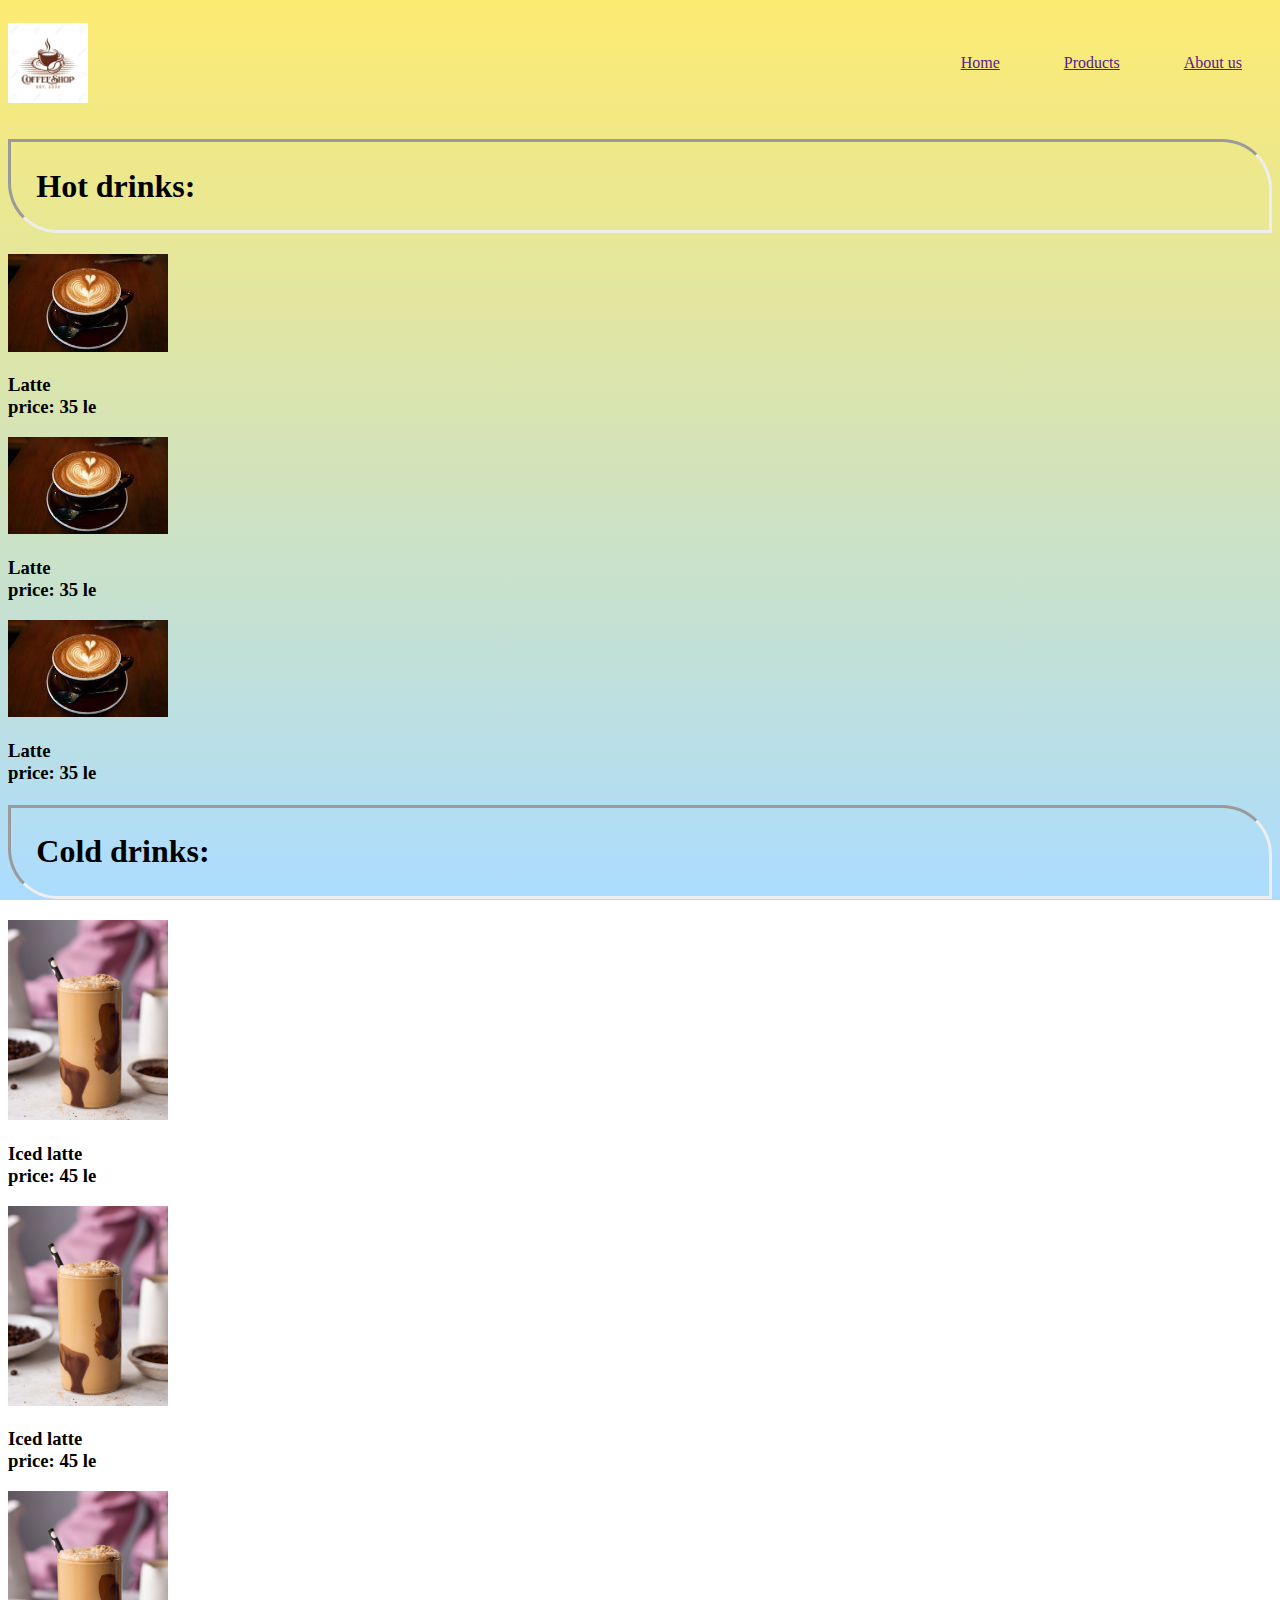
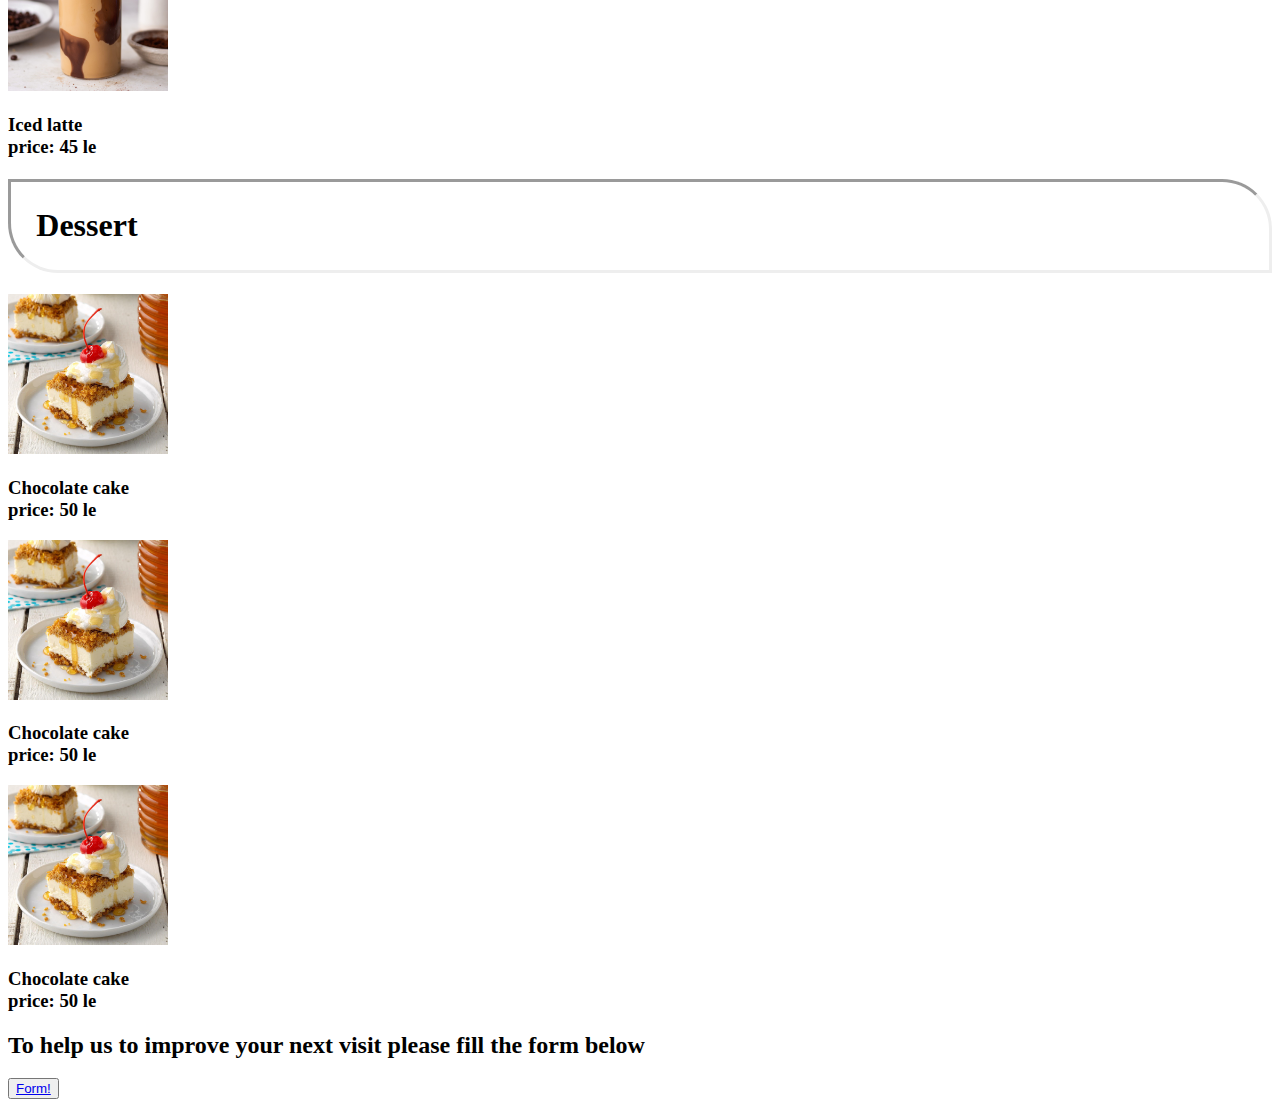
==== index.html @ 6fc0330f "first commit" ====
<!DOCTYPE html>
<html>
    <head>
        <title>Coffeeshop products</title>
       <link rel="stylesheet" type="text/css" href="styles.css">
    </head>
    <header>
        <img src="images/coffee logo.webp" width="80px" >
        <ul>
            <li><a href="">Home</a></li>
            <li><a href="">Products</a></li>
            <li><a href="">About us</a></li>
        </ul>
    </header>
    <body >
       <div>
       <h1>Hot drinks:</h1>
       <div>
        <img src="images/hot drinks.jfif" width="160px">
        <h3>
            Latte<br>
            price: 35 le
        </h3>
       </div>
       <div>
        <img src="images/hot drinks.jfif" width="160px">
        <h3>
            Latte<br>
            price: 35 le
        </h3>
       </div>
       <div>
        <img src="images/hot drinks.jfif" width="160px">
        <h3>
            Latte<br>
            price: 35 le
        </h3>
       </div>
    </div>
     <h1>Cold drinks:</h1>
     <div>
        <img src="images/cold drinks.jpg" width="160px">
        <h3>
            Iced latte<br>
            price: 45 le
        </h3>
       </div>
       <div>
        <img src="images/cold drinks.jpg" width="160px">
        <h3>
            Iced latte<br>
            price: 45 le
        </h3>
       </div>
       <div>
        <img src="images/cold drinks.jpg" width="160px">
        <h3>
            Iced latte<br>
            price: 45 le
        </h3>
       </div>
       <h1>Dessert</h1>
       <div>
        <img src="images/dessert.jpg" width="160px">
        <h3>
           Chocolate cake<br>
            price: 50 le
        </h3>
       </div>
       <div>
        <img src="images/dessert.jpg" width="160px">
        <h3>
           Chocolate cake<br>
            price: 50 le
        </h3>
       </div>
       <div>
        <img src="images/dessert.jpg" width="160px">
        <h3>
           Chocolate cake<br>
            price: 50 le
        </h3>
       </div>

  
  <h2>To help us to improve your next visit please fill the form below</h2>  
  <button>
      <a href="form.html">
      Form!
      </a>
    </button>
 </body>
    <footer>

    </footer>
</html>
---- styles.css ----
html{
    background: linear-gradient(#FDEB71, #ABDCFF) ;
    background-repeat: no-repeat;
    background-position: center;
    background-size: cover;
    background-attachment: fixed;
}
header{
    display:flex;
    justify-content: space-between;
    align-items: center ;
}
header ul li {
    display: inline-block;
    margin: 10px;
    padding: 20px;
    color: aquamarine;
}
p{
    background-color: white;
    color: black;
    font-family: "Ink Free ";
}
h1{
    font-weight: bold;
    border-style: inset;
    padding: 2%;
    border-bottom-left-radius: 50px;
    border-top-right-radius: 50px;
}
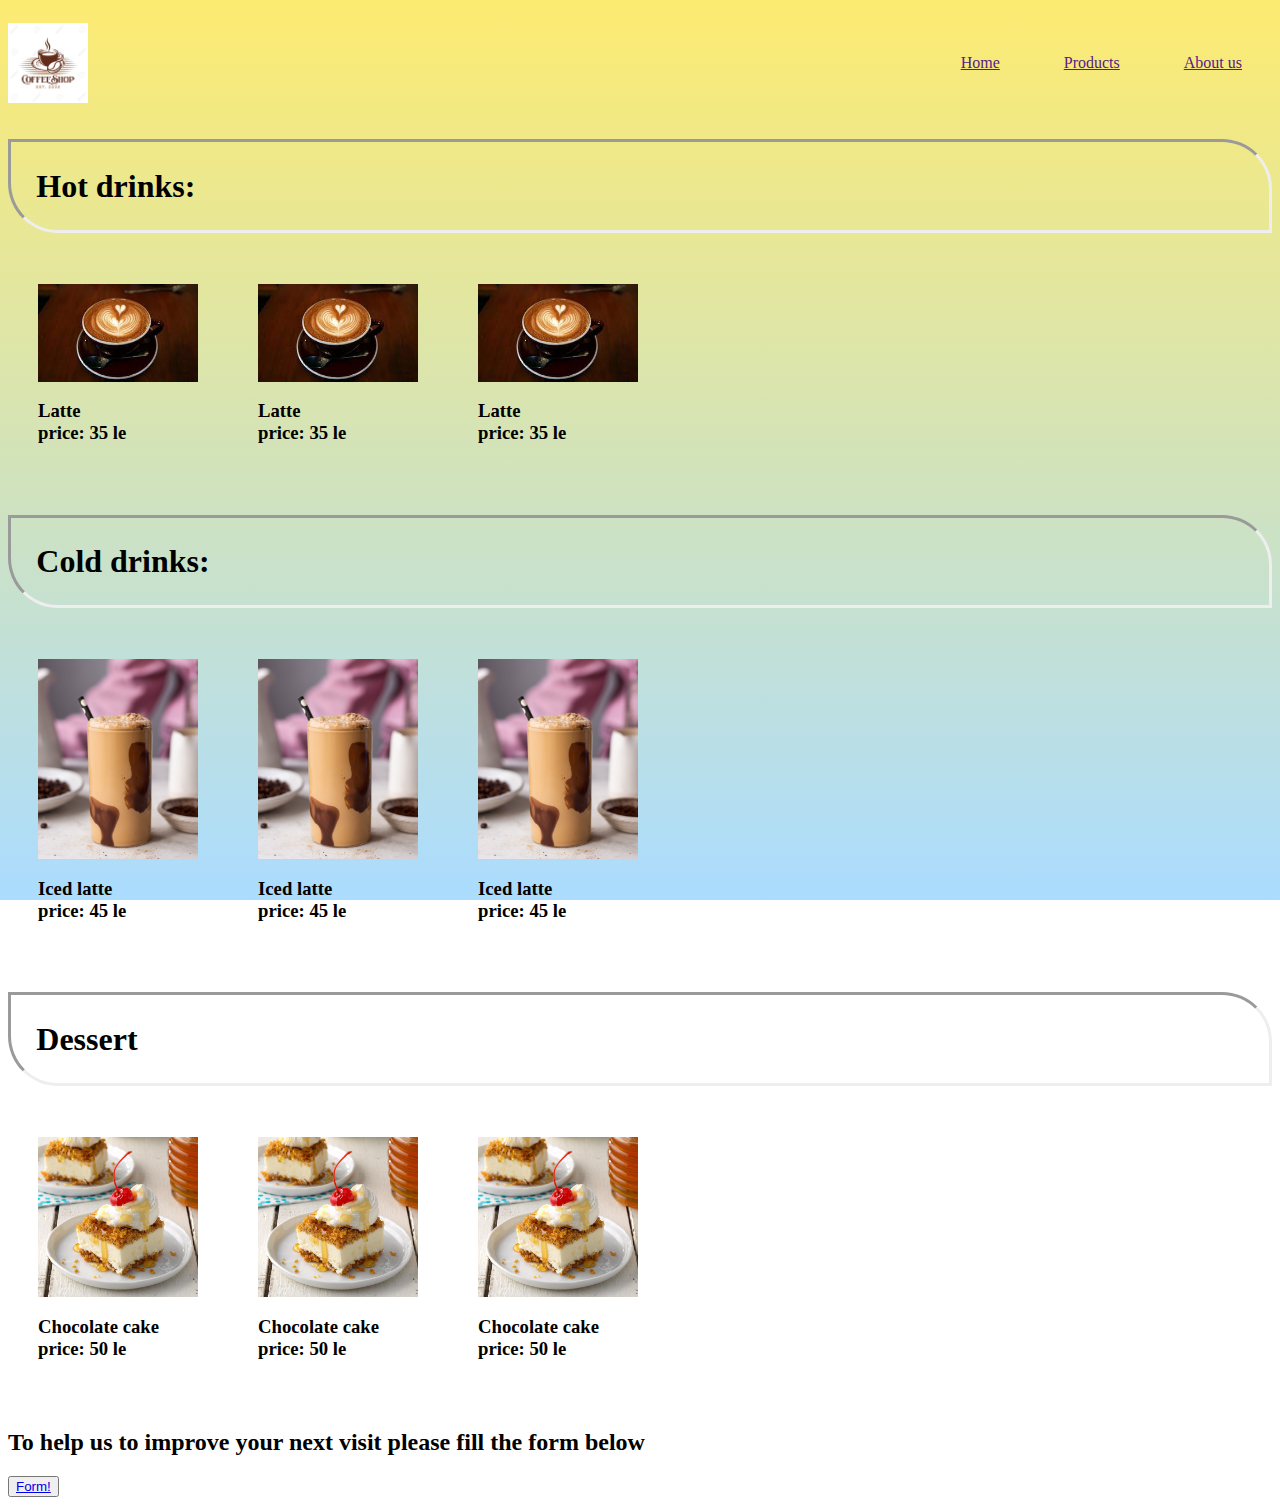
==== commit fd39ea43: "second commit" ====
--- a/index.html
+++ b/index.html
@@ -1,96 +1,98 @@
 <!DOCTYPE html>
 <html>
-    <head>
-        <title>Coffeeshop products</title>
-       <link rel="stylesheet" type="text/css" href="styles.css">
-    </head>
-    <header>
-        <img src="images/coffee logo.webp" width="80px" >
-        <ul>
-            <li><a href="">Home</a></li>
-            <li><a href="">Products</a></li>
-            <li><a href="">About us</a></li>
-        </ul>
-    </header>
-    <body >
-       <div>
-       <h1>Hot drinks:</h1>
-       <div>
-        <img src="images/hot drinks.jfif" width="160px">
+  <head>
+    <title>Coffeeshop products</title>
+    <link rel="stylesheet" type="text/css" href="styles.css" />
+  </head>
+  <header>
+    <img src="images/coffee logo.webp" width="80px" />
+    <ul>
+      <li><a href="">Home</a></li>
+      <li><a href="">Products</a></li>
+      <li><a href="">About us</a></li>
+    </ul>
+  </header>
+  <body>
+    
+      <h1>Hot drinks:</h1>
+      <div class="content">
+      <div>
+        <img src="images/hot drinks.jfif" width="160px" />
         <h3>
-            Latte<br>
-            price: 35 le
+          Latte<br />
+          price: 35 le
         </h3>
-       </div>
-       <div>
-        <img src="images/hot drinks.jfif" width="160px">
+      </div>
+      <div>
+        <img src="images/hot drinks.jfif" width="160px" />
         <h3>
-            Latte<br>
-            price: 35 le
+          Latte<br />
+          price: 35 le
         </h3>
-       </div>
-       <div>
-        <img src="images/hot drinks.jfif" width="160px">
+      </div>
+      <div>
+        <img src="images/hot drinks.jfif" width="160px" />
         <h3>
-            Latte<br>
-            price: 35 le
+          Latte<br />
+          price: 35 le
         </h3>
-       </div>
+      </div>
     </div>
-     <h1>Cold drinks:</h1>
-     <div>
-        <img src="images/cold drinks.jpg" width="160px">
+
+    <h1>Cold drinks:</h1>
+    <div class="content">
+      <div>
+        <img src="images/cold drinks.jpg" width="160px" />
         <h3>
-            Iced latte<br>
-            price: 45 le
+          Iced latte<br />
+          price: 45 le
         </h3>
-       </div>
-       <div>
-        <img src="images/cold drinks.jpg" width="160px">
+      </div>
+      <div>
+        <img src="images/cold drinks.jpg" width="160px" />
         <h3>
-            Iced latte<br>
-            price: 45 le
+          Iced latte<br />
+          price: 45 le
         </h3>
-       </div>
-       <div>
-        <img src="images/cold drinks.jpg" width="160px">
+      </div>
+      <div>
+        <img src="images/cold drinks.jpg" width="160px" />
         <h3>
-            Iced latte<br>
-            price: 45 le
+          Iced latte<br />
+          price: 45 le
         </h3>
-       </div>
-       <h1>Dessert</h1>
-       <div>
-        <img src="images/dessert.jpg" width="160px">
+      </div>
+    </div>
+
+    <h1>Dessert</h1>
+    <div class="content">
+      <div>
+        <img src="images/dessert.jpg" width="160px" />
         <h3>
-           Chocolate cake<br>
-            price: 50 le
+          Chocolate cake<br />
+          price: 50 le
         </h3>
-       </div>
-       <div>
-        <img src="images/dessert.jpg" width="160px">
+      </div>
+      <div>
+        <img src="images/dessert.jpg" width="160px" />
         <h3>
-           Chocolate cake<br>
-            price: 50 le
+          Chocolate cake<br />
+          price: 50 le
         </h3>
-       </div>
-       <div>
-        <img src="images/dessert.jpg" width="160px">
+      </div>
+      <div>
+        <img src="images/dessert.jpg" width="160px" />
         <h3>
-           Chocolate cake<br>
-            price: 50 le
+          Chocolate cake<br />
+          price: 50 le
         </h3>
-       </div>
+      </div>
+    </div>
 
-  
-  <h2>To help us to improve your next visit please fill the form below</h2>  
-  <button>
-      <a href="form.html">
-      Form!
-      </a>
+    <h2>To help us to improve your next visit please fill the form below</h2>
+    <button>
+      <a href="form.html"> Form! </a>
     </button>
- </body>
-    <footer>
-
-    </footer>
-</html>+  </body>
+  <footer></footer>
+</html>
--- a/styles.css
+++ b/styles.css
@@ -16,6 +16,19 @@
     padding: 20px;
     color: aquamarine;
 }
+div {
+display: flex;
+
+}
+.content{
+display: flex;
+flex-direction: row;
+}
+.content div{
+display: flex;
+flex-direction: column;
+padding: 30px;
+}
 p{
     background-color: white;
     color: black;
